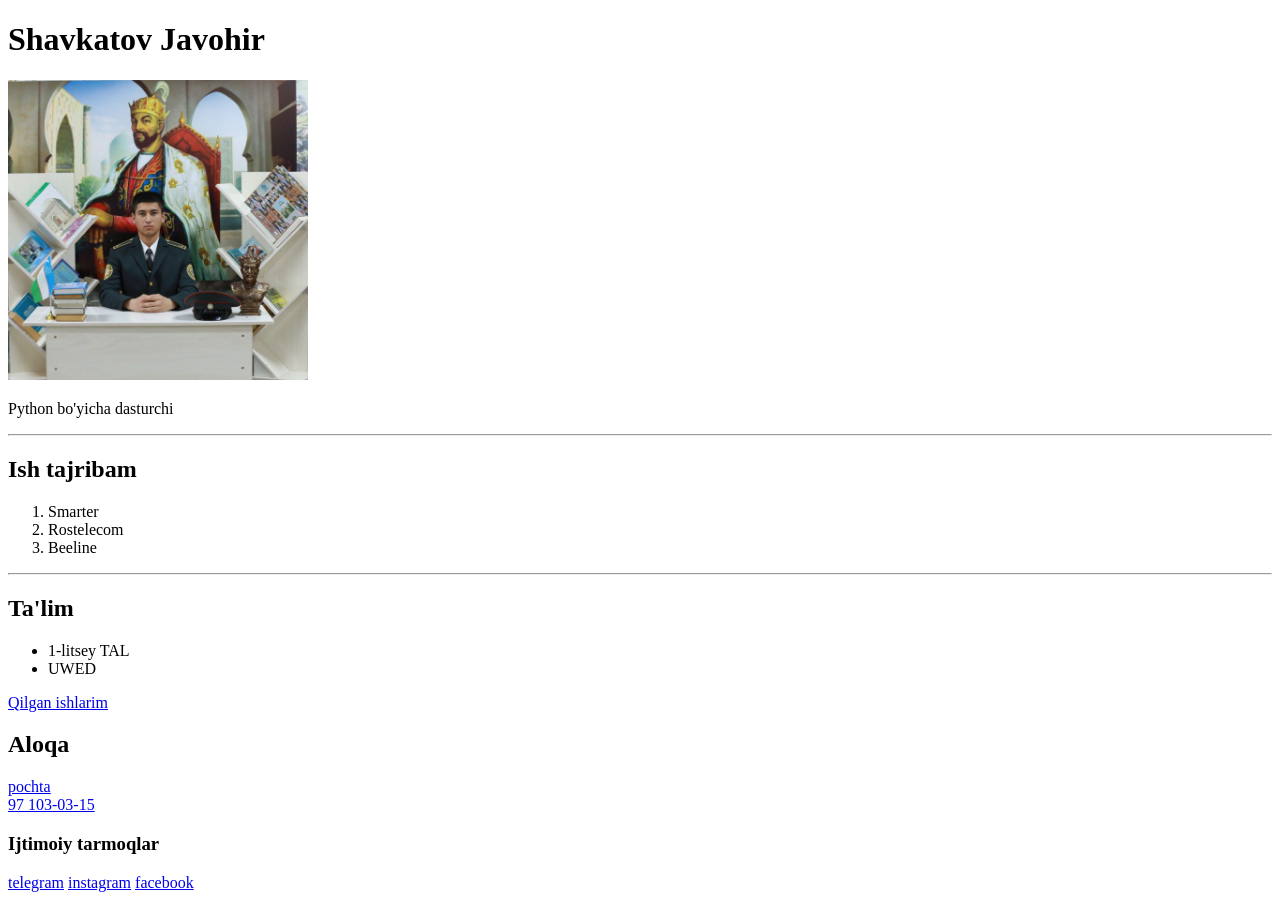
==== index.html @ 6331c59f "init" ====
<!DOCTYPE html>
<html>
<head>
    <meta charset='utf-8'>
    <meta http-equiv='X-UA-Compatible' content='IE=edge'>
    <title>Shavkatov Javohir</title>
    <meta name='viewport' content='width=device-width, initial-scale=1'>
    <link rel='stylesheet' type='text/css' media='screen' href='main.css'>
    <script src='main.js'></script>
</head>
<body>
    <h1>Shavkatov Javohir</h1>
    <img src="images/my_img.jpg" alt="profile photo" width="300">
    <p>Python bo'yicha dasturchi</p>
    <hr>
    <h2>Ish tajribam</h2>
    <ol>
        <li>Smarter</li>
        <li>Rostelecom</li>
        <li>Beeline</li>
    </ol>
    <hr>
    <h2>Ta'lim</h2>
    <ul>
        <li>1-litsey TAL</li>
        <li>UWED</li>
    </ul>
    <a href="ishlarim.htm">Qilgan ishlarim</a>
    <h2>Aloqa</h2>
    <a href="mailto:zshavkatov51@gmail.com">pochta</a>
    <br>
    <a href="tel:+998971030315">97 103-03-15</a>
    <h3>Ijtimoiy tarmoqlar</h3>
    <a href="https://t.me/Diamondman51" target="_blank">telegram</a>
    <a href="grgrd">instagram</a>
    <a href="fa">facebook</a>
</body>
</html>
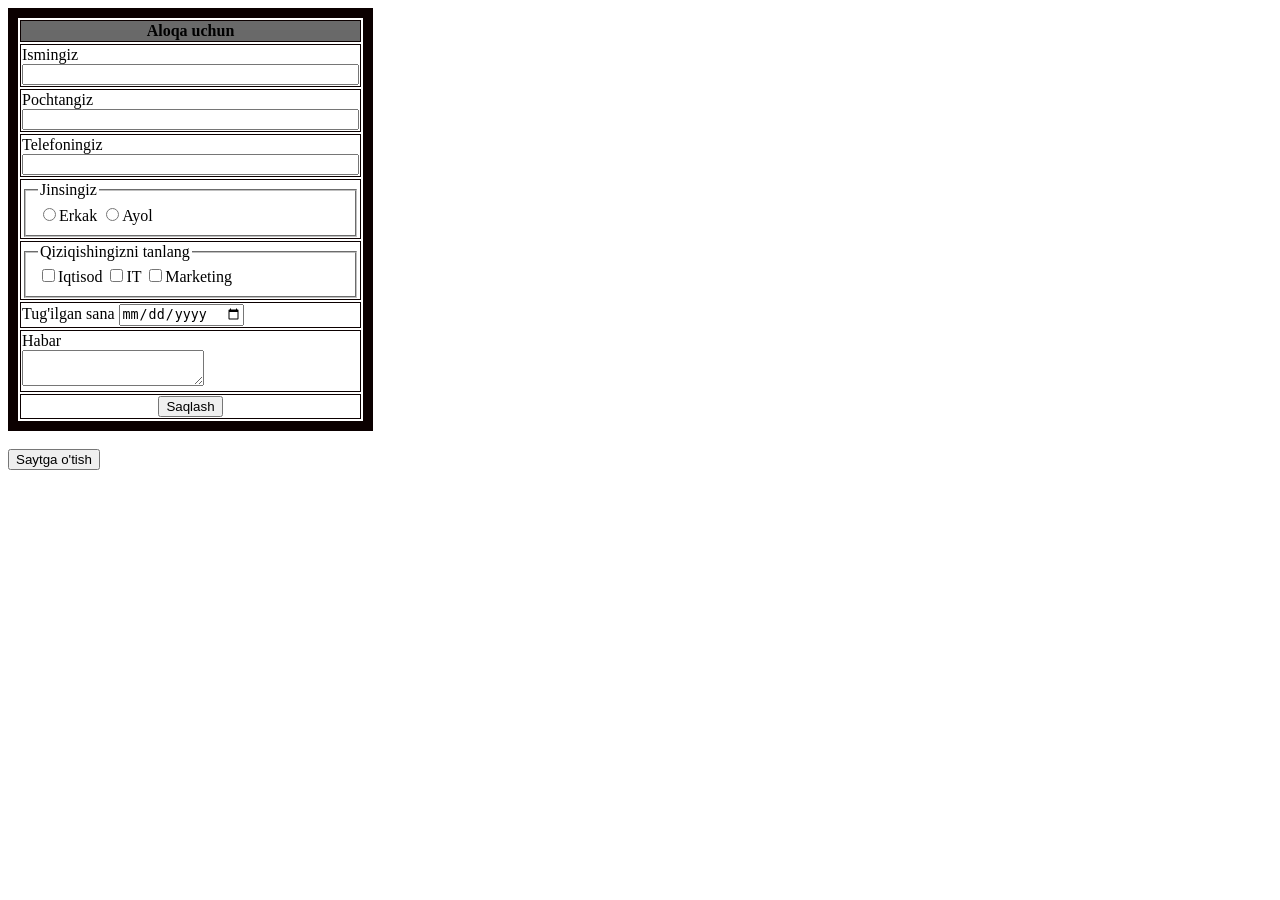
==== commit eccb7094: "img added" ====
--- a/index.html
+++ b/index.html
@@ -3,36 +3,82 @@
 <head>
     <meta charset='utf-8'>
     <meta http-equiv='X-UA-Compatible' content='IE=edge'>
-    <title>Shavkatov Javohir</title>
+    <title>Page Title</title>
     <meta name='viewport' content='width=device-width, initial-scale=1'>
     <link rel='stylesheet' type='text/css' media='screen' href='main.css'>
     <script src='main.js'></script>
 </head>
 <body>
-    <h1>Shavkatov Javohir</h1>
-    <img src="images/my_img.jpg" alt="profile photo" width="300">
-    <p>Python bo'yicha dasturchi</p>
-    <hr>
-    <h2>Ish tajribam</h2>
-    <ol>
-        <li>Smarter</li>
-        <li>Rostelecom</li>
-        <li>Beeline</li>
-    </ol>
-    <hr>
-    <h2>Ta'lim</h2>
-    <ul>
-        <li>1-litsey TAL</li>
-        <li>UWED</li>
-    </ul>
-    <a href="ishlarim.htm">Qilgan ishlarim</a>
-    <h2>Aloqa</h2>
-    <a href="mailto:zshavkatov51@gmail.com">pochta</a>
-    <br>
-    <a href="tel:+998971030315">97 103-03-15</a>
-    <h3>Ijtimoiy tarmoqlar</h3>
-    <a href="https://t.me/Diamondman51" target="_blank">telegram</a>
-    <a href="grgrd">instagram</a>
-    <a href="fa">facebook</a>
+<form>
+    <table border=10px bordercolor=bl>
+        
+        <tr>
+            <th bgcolor="#696969">Aloqa uchun</th>
+        </tr>
+
+        <tr>
+            <td>
+                <label for="I">Ismingiz</label><br>
+                <input type="text" size="40px">
+            </td>
+        </tr>
+
+        <tr>
+            <td>
+                <label for="">Pochtangiz</label><br>
+                <input type="text" size="40px">
+            </td>
+        </tr>
+        
+        <tr>
+            <td>
+                <label for="">Telefoningiz</label><br>
+                <input type="text" size="40px">
+            </td>
+        </tr>
+
+        <tr>
+            <td>
+            <fieldset>
+                <legend>
+                    Jinsingiz
+                </legend>
+                <input type="radio" name="gender">Erkak
+                <input type="radio" name="gender">Ayol
+            </fieldset>
+            </td>
+        </tr>
+
+        <tr>
+            <td>
+                <fieldset>
+                    <legend>Qiziqishingizni tanlang</legend>
+                    <input type="checkbox">Iqtisod
+                    <input type="checkbox">IT
+                    <input type="checkbox">Marketing
+                </fieldset>
+            </td>
+        </tr>
+
+        <tr>
+            <td><label for="">Tug'ilgan sana </label><input type="date"></td>
+        </tr>
+
+        <tr>
+            <td>
+                <label for="">Habar</label><br>
+                <textarea name="" id="" width="50"></textarea>
+            </td>
+        </tr>
+
+        <tr>
+            <th><button type="submit">Saqlash</button></th>
+        </tr>
+    </table><br>
+    <a href="web_page.html" target="_blank">
+        <button type="button">Saytga o'tish</button>
+    </a>
+</form>
+
 </body>
-</html>+</html>
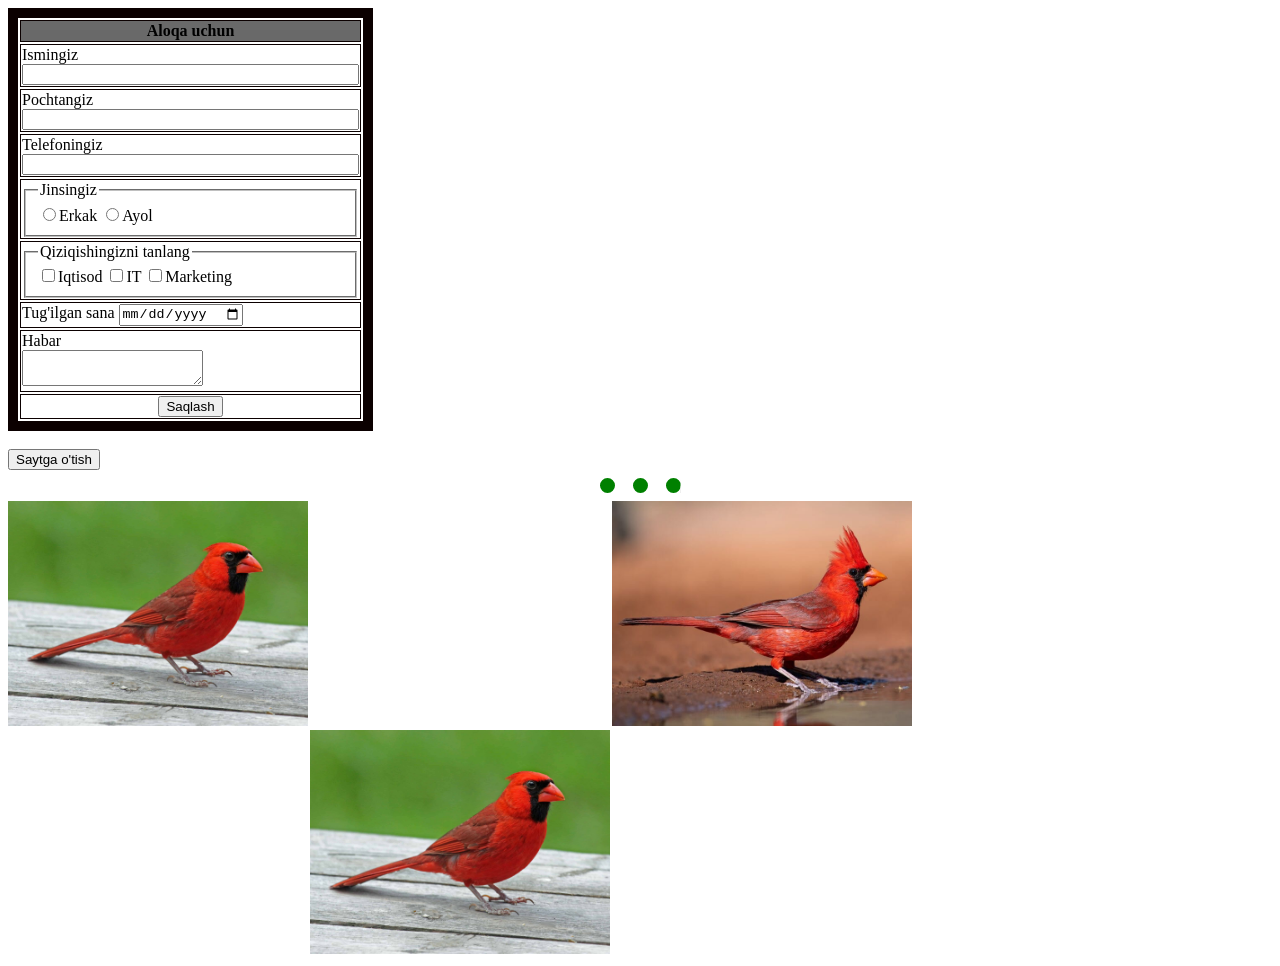
==== commit a8912610: "pictures added, fixed some problems" ====
--- a/index.html
+++ b/index.html
@@ -80,5 +80,12 @@
     </a>
 </form>
 
+<hr>
+
+<img src="red_bird.png" alt="red_bird" width="300">
+<img src="red_bird_2.png" alt="red_bird_2" width="300">
+<br>
+<img class="red_bird" src="red_bird.png" alt="red_bird" width="300">
+
 </body>
 </html>
--- a/main.css
+++ b/main.css
@@ -0,0 +1,23 @@
+hr {
+    border-top: 15px dotted green;
+    /* border-width: 10px; */
+    border-top-width: 15px;
+    width: 80px;
+    border-bottom: none;
+    border-left: none;
+}
+
+img {
+    margin-right: 300px;
+}
+
+.red_bird {
+    margin-left: 302px;
+}
+
+table {
+    align-items: ;
+    align-self: start;
+    align-content: ;
+    align-tracks: ;
+}
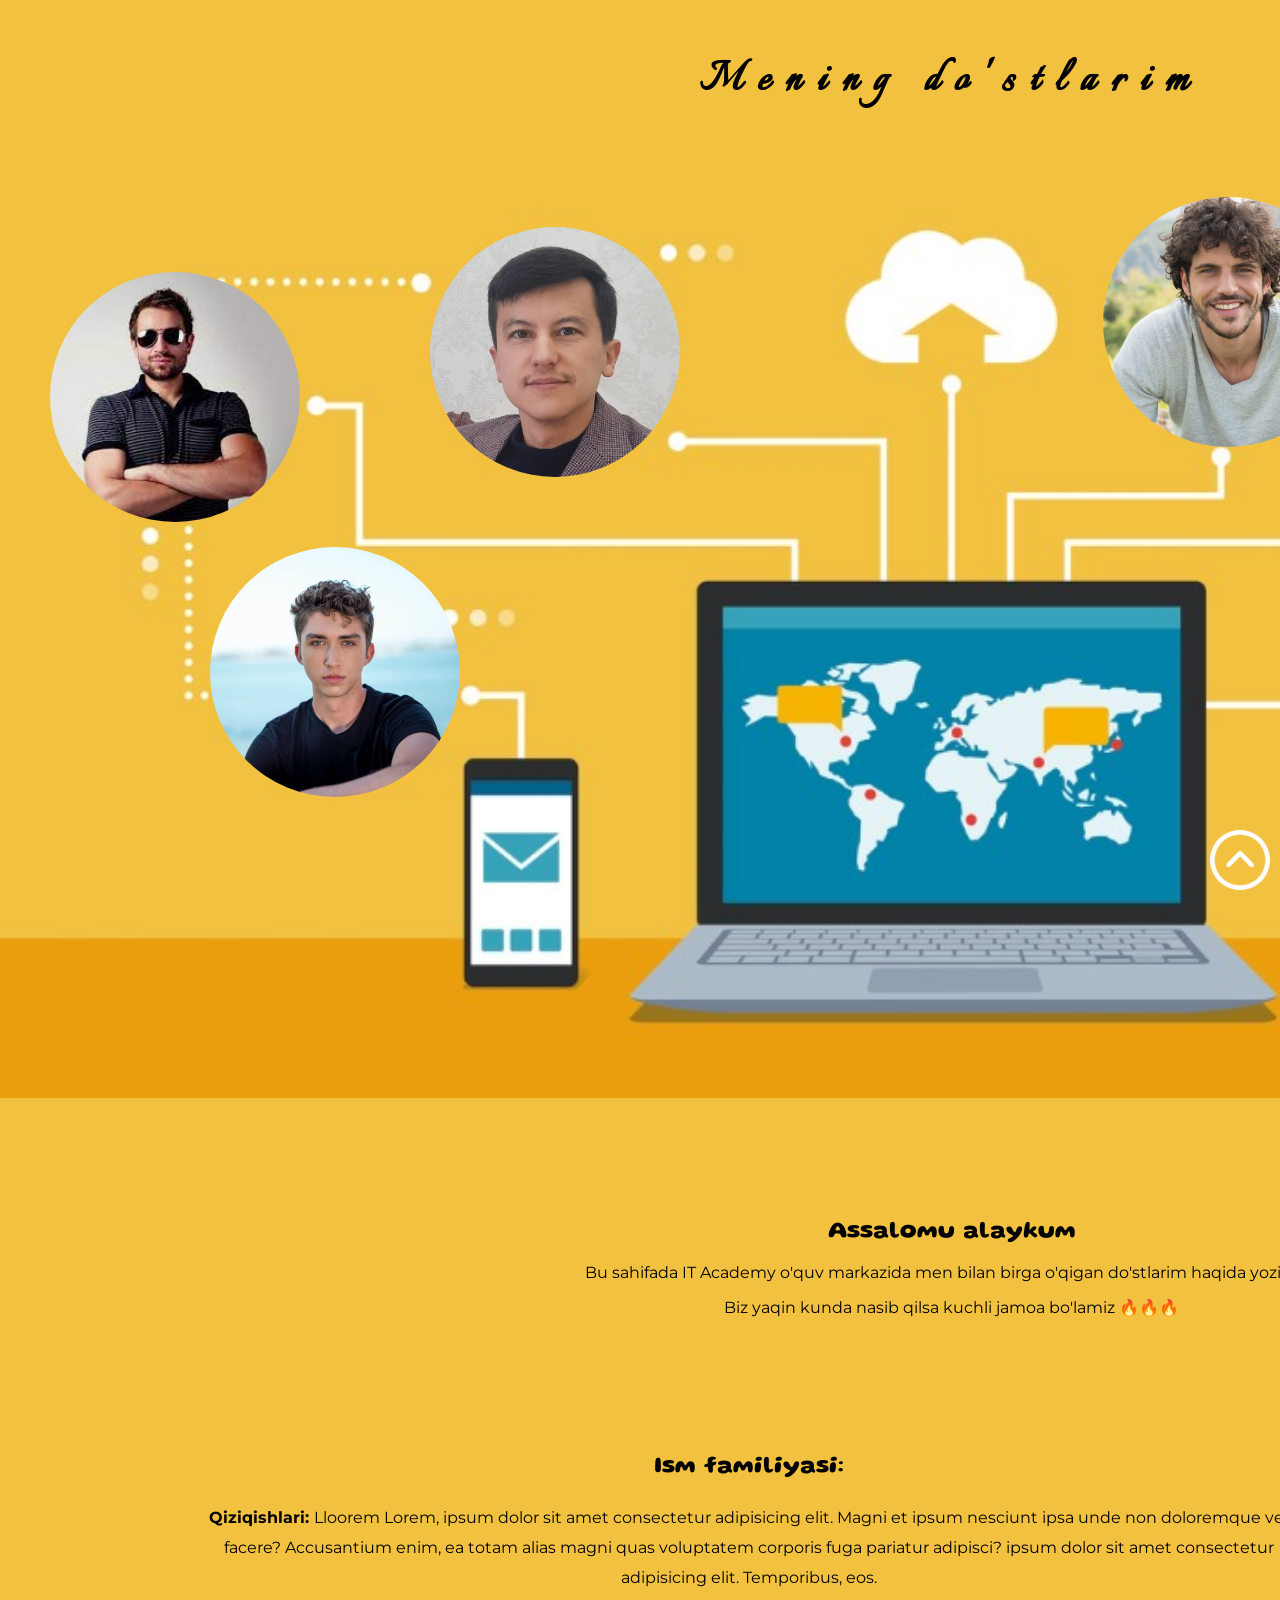
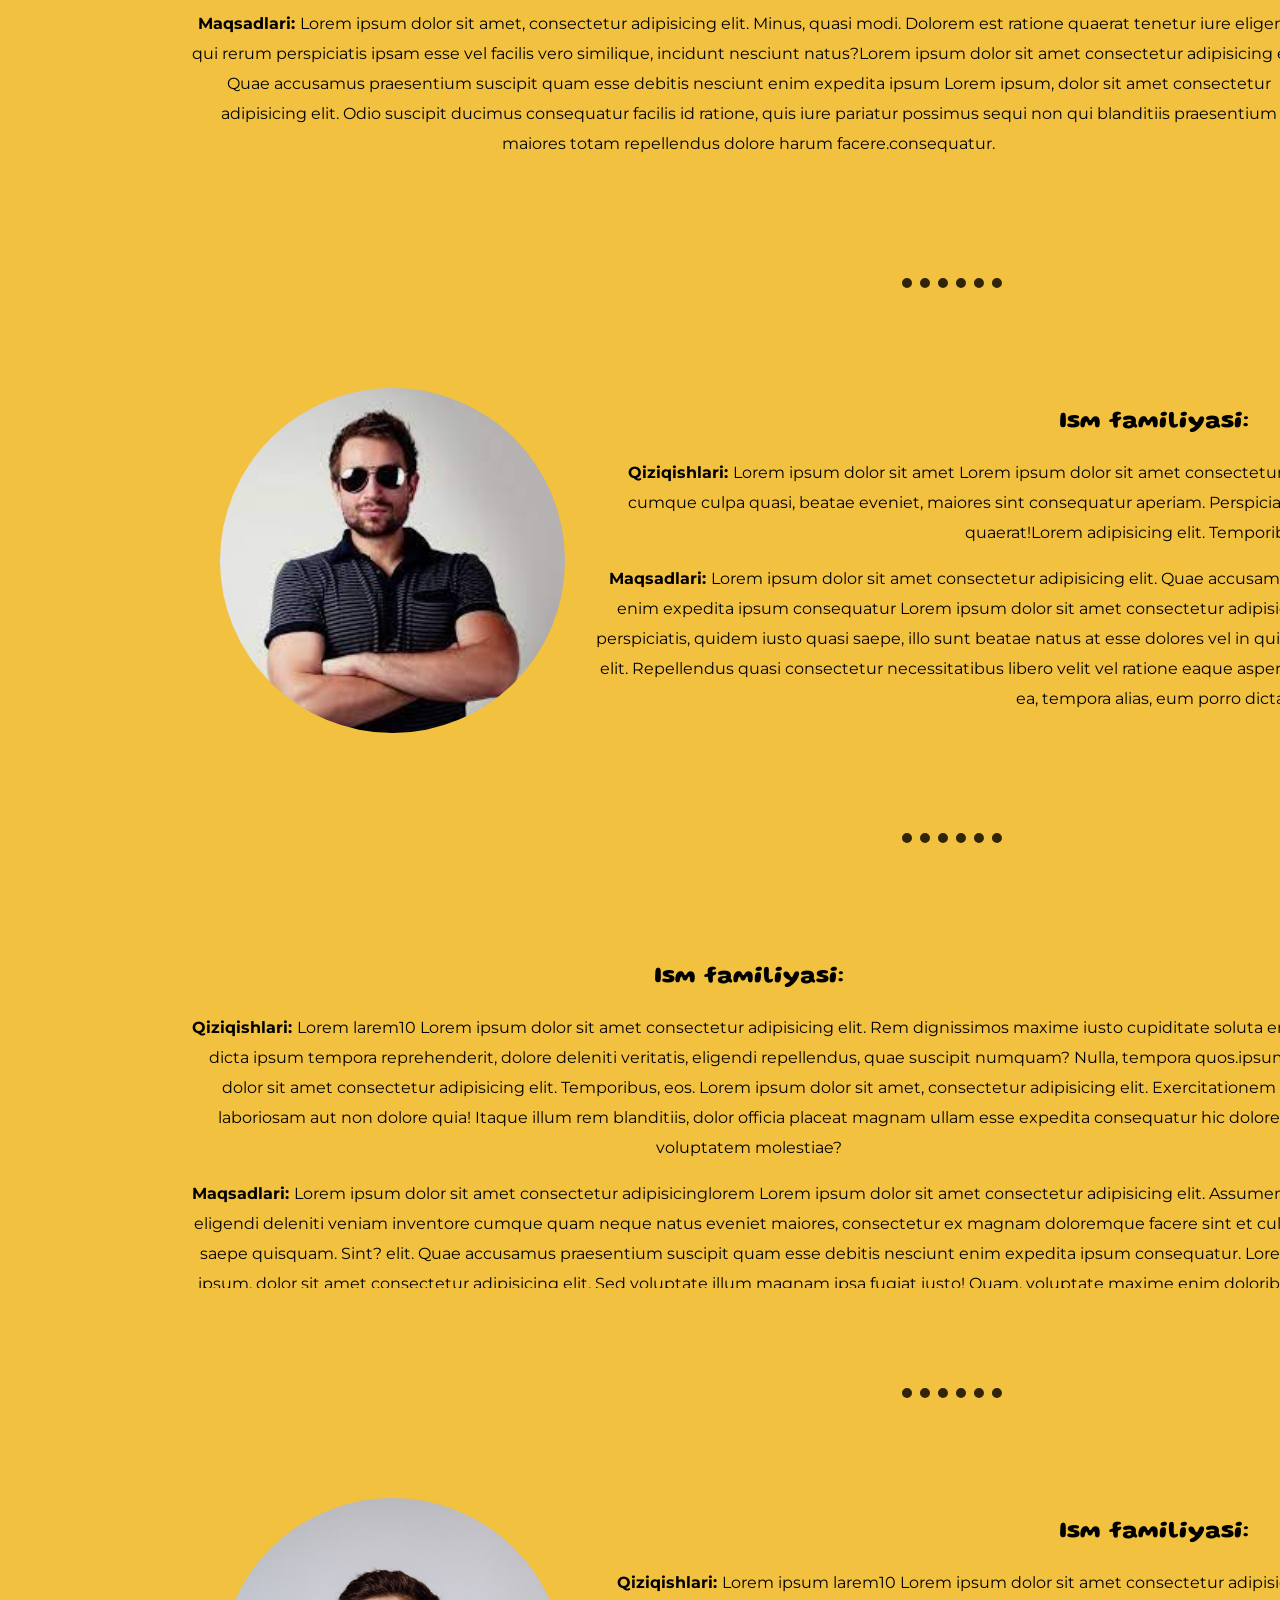
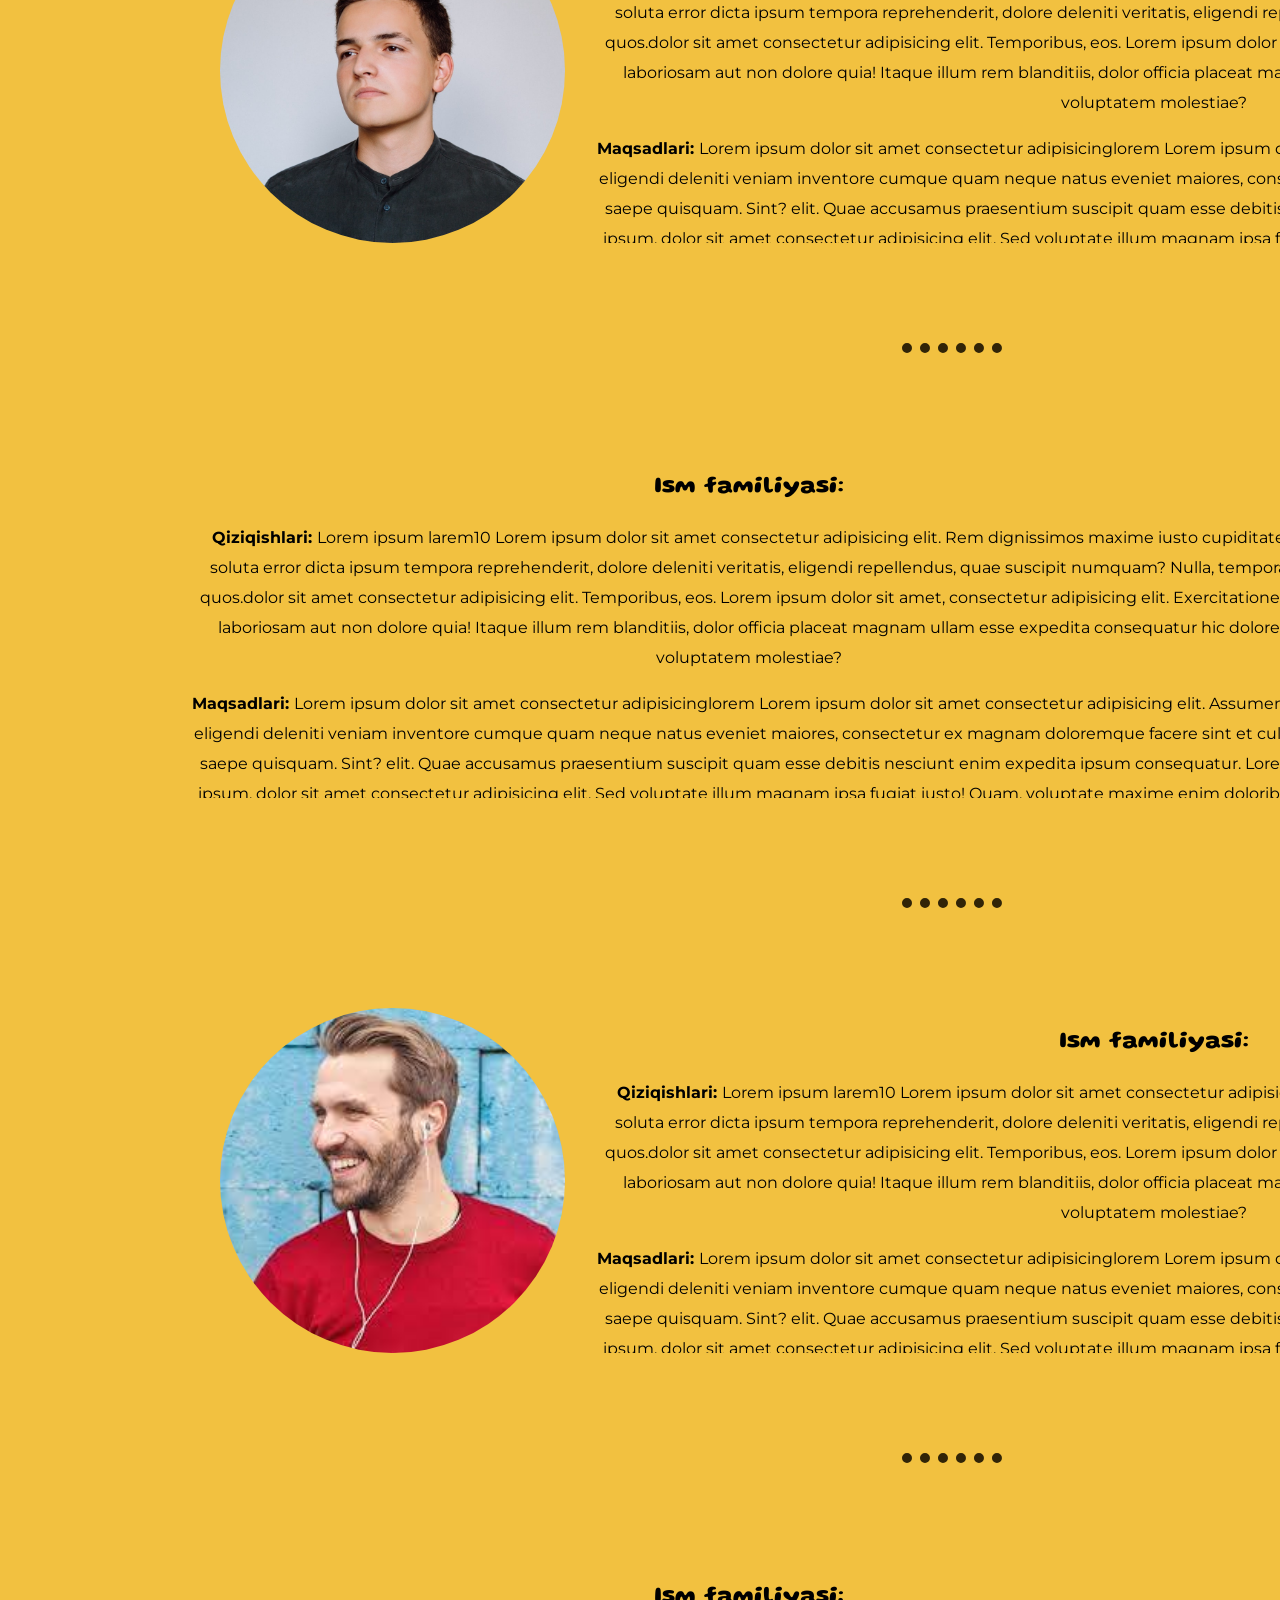
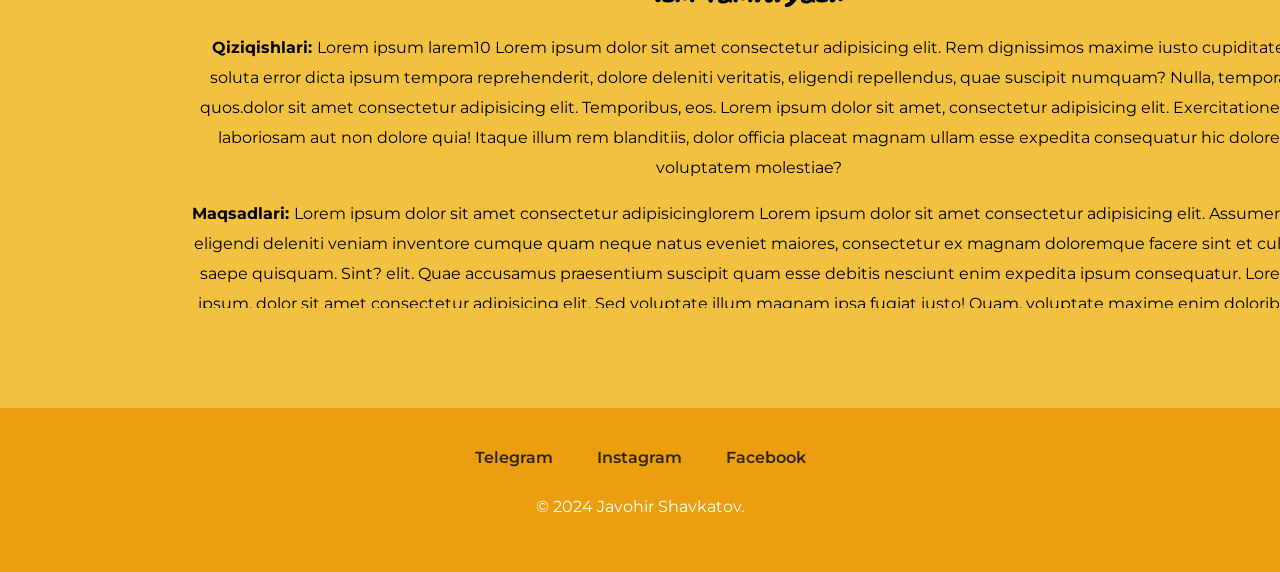
==== commit 6da36b30: "Add files via upload" ====
--- a/index.html
+++ b/index.html
@@ -1,91 +1,424 @@
-<!DOCTYPE html>
-<html>
-<head>
-    <meta charset='utf-8'>
-    <meta http-equiv='X-UA-Compatible' content='IE=edge'>
-    <title>Page Title</title>
-    <meta name='viewport' content='width=device-width, initial-scale=1'>
-    <link rel='stylesheet' type='text/css' media='screen' href='main.css'>
-    <script src='main.js'></script>
-</head>
-<body>
-<form>
-    <table border=10px bordercolor=bl>
-        
-        <tr>
-            <th bgcolor="#696969">Aloqa uchun</th>
-        </tr>
-
-        <tr>
-            <td>
-                <label for="I">Ismingiz</label><br>
-                <input type="text" size="40px">
-            </td>
-        </tr>
-
-        <tr>
-            <td>
-                <label for="">Pochtangiz</label><br>
-                <input type="text" size="40px">
-            </td>
-        </tr>
-        
-        <tr>
-            <td>
-                <label for="">Telefoningiz</label><br>
-                <input type="text" size="40px">
-            </td>
-        </tr>
-
-        <tr>
-            <td>
-            <fieldset>
-                <legend>
-                    Jinsingiz
-                </legend>
-                <input type="radio" name="gender">Erkak
-                <input type="radio" name="gender">Ayol
-            </fieldset>
-            </td>
-        </tr>
-
-        <tr>
-            <td>
-                <fieldset>
-                    <legend>Qiziqishingizni tanlang</legend>
-                    <input type="checkbox">Iqtisod
-                    <input type="checkbox">IT
-                    <input type="checkbox">Marketing
-                </fieldset>
-            </td>
-        </tr>
-
-        <tr>
-            <td><label for="">Tug'ilgan sana </label><input type="date"></td>
-        </tr>
-
-        <tr>
-            <td>
-                <label for="">Habar</label><br>
-                <textarea name="" id="" width="50"></textarea>
-            </td>
-        </tr>
-
-        <tr>
-            <th><button type="submit">Saqlash</button></th>
-        </tr>
-    </table><br>
-    <a href="web_page.html" target="_blank">
-        <button type="button">Saytga o'tish</button>
-    </a>
-</form>
-
-<hr>
-
-<img src="red_bird.png" alt="red_bird" width="300">
-<img src="red_bird_2.png" alt="red_bird_2" width="300">
-<br>
-<img class="red_bird" src="red_bird.png" alt="red_bird" width="300">
-
-</body>
-</html>
+<!DOCTYPE html>
+<html>
+  <head>
+    <meta charset="utf-8" />
+    <meta http-equiv="X-UA-Compatible" content="IE=edge" />
+    <title>Page Title</title>
+    <meta name="viewport" content="width=device-width, initial-scale=1" />
+    <link rel="stylesheet" type="text/css" media="screen" href="css/main.css" />
+    <link rel="shortcut icon" href="favicon.ico" type="image/x-icon" />
+    <link rel="preconnect" href="https://fonts.googleapis.com" />
+    <link rel="preconnect" href="https://fonts.gstatic.com" crossorigin />
+    <link
+      href="https://fonts.googleapis.com/css2?family=Italianno&display=swap"
+      rel="stylesheet"
+    />
+    <link rel="preconnect" href="https://fonts.googleapis.com" />
+    <link rel="preconnect" href="https://fonts.gstatic.com" crossorigin />
+    <link
+      href="https://fonts.googleapis.com/css2?family=Gluten:wght@100..900&family=Montserrat:ital,wght@0,100..900;1,100..900&display=swap"
+      rel="stylesheet"
+    />
+    <script src="main.js"></script>
+  </head>
+  <body>
+    <div class="container">
+      <h1 id="top">Mening do'stlarim</h1>
+      <div class="top">
+        <a href="#man_1"
+          ><img
+            class="man_1 rounded_width_border_position"
+            src="images/man_1.jpg"
+            alt=""
+          />
+        </a>
+        <a href="#man_2"
+          ><img
+            class="man_2 rounded_width_border_position"
+            src="images/man_2.jpeg"
+            alt="man_2"
+          />
+        </a>
+        <a href="#man_3"
+          ><img
+            class="man_3 rounded_width_border_position"
+            src="images/man_3.jpeg"
+            alt="man_3"
+          />
+        </a>
+        <a href="#man_4"
+          ><img
+            class="man_4 rounded_width_border_position"
+            src="images/man_4.jpeg"
+            alt="man_4"
+          />
+        </a>
+        <a href="#man_5"
+          ><img
+            class="man_5 rounded_width_border_position"
+            src="images/man_5.jpeg"
+            alt="man_5"
+          />
+        </a>
+        <a href="#man_6"
+          ><img
+            class="man_6 rounded_width_border_position"
+            src="images/man_6.jpeg"
+            alt="man_6"
+          />
+        </a>
+        <a href="#man_7"
+          ><img
+            class="man_7 rounded_width_border_position"
+            src="images/man_7.jpg"
+            alt="man_7"
+          />
+        </a>
+        <img class="fon" class="fon" src="images/fon.jpg" alt="fon" />
+      </div>
+
+      <div class="middle">
+        <div class="about">
+          <h2>Assalomu alaykum</h2>
+          <p>
+            Bu sahifada IT Academy o'quv markazida men bilan birga o'qigan
+            do'stlarim haqida yozilgan.
+          </p>
+          <p>Biz yaqin kunda nasib qilsa kuchli jamoa bo'lamiz 🔥🔥🔥</p>
+        </div>
+        <div class="member">
+          <img
+            class="big_img top_right"
+            src="images/man_1.jpg"
+            alt="man_1"
+            id="man_1"
+          />
+          <h2>Ism familiyasi:</h2>
+          <p>
+            <b>Qiziqishlari: </b>Lloorem Lorem, ipsum dolor sit amet consectetur
+            adipisicing elit. Magni et ipsum nesciunt ipsa unde non doloremque
+            vel facere? Accusantium enim, ea totam alias magni quas voluptatem
+            corporis fuga pariatur adipisci? ipsum dolor sit amet consectetur
+            adipisicing elit. Temporibus, eos.
+          </p>
+          <p>
+            <b>Maqsadlari: </b>Lorem ipsum dolor sit amet, consectetur
+            adipisicing elit. Minus, quasi modi. Dolorem est ratione quaerat
+            tenetur iure eligendi qui rerum perspiciatis ipsam esse vel facilis
+            vero similique, incidunt nesciunt natus?Lorem ipsum dolor sit amet
+            consectetur adipisicing elit. Quae accusamus praesentium suscipit
+            quam esse debitis nesciunt enim expedita ipsum Lorem ipsum, dolor
+            sit amet consectetur adipisicing elit. Odio suscipit ducimus
+            consequatur facilis id ratione, quis iure pariatur possimus sequi
+            non qui blanditiis praesentium maiores totam repellendus dolore
+            harum facere.consequatur.
+          </p>
+          <p>
+            <b>Rejalari: </b>Lorem ipsum dolor sit amet consectetur Lorem ipsum
+            dolor sit amet consectetur adipisicing elit. Adipisci quas nemo
+            officia odit, eum nisi quis molestias reiciendis minima voluptatibus
+            nam voluptates consequuntur rerum repellat ex, deserunt sint ipsa
+            voluptate! Lorem ipsum dolor, sit amet consectetur adipisicing elit.
+            Sequi consequatur architecto exercitationem laudantium, at eum dolor
+            consectetur amet animi voluptatum. Temporibus, dolorem laudantium
+            culpa nemo debitis optio vitae aperiam ab!, adipisicing elit. Hic
+            facere id excepturi! Quibusdam cum ducimus consectetur. Quibusdam
+            inventore ipsum quilo Lorem ipsum, dolor sit amet consectetur
+            adipisicing elit. Odio, consectetur vitae ratione iste eveniet
+            debitis laborum, quasi nemo a similique deserunt molestiae incidunt.
+            Odit eveniet sed illo repudiandae minus aliquid!?
+          </p>
+        </div>
+        <hr />
+        <div class="member">
+          <img
+            class="big_img top_left"
+            src="images/man_2.jpeg"
+            alt="man_2"
+            id="man_2"
+          />
+          <h2>Ism familiyasi:</h2>
+          <p>
+            <b>Qiziqishlari: </b>Lorem ipsum dolor sit amet Lorem ipsum dolor
+            sit amet consectetur adipisicing elit. Fugit dolorum excepturi
+            voluptas cumque culpa quasi, beatae eveniet, maiores sint
+            consequatur aperiam. Perspiciatis nesciunt atque harum ab,
+            repellendus illo fugit quaerat!Lorem adipisicing elit. Temporibus,
+            eos.
+          </p>
+          <p>
+            <b>Maqsadlari: </b>Lorem ipsum dolor sit amet consectetur
+            adipisicing elit. Quae accusamus praesentium suscipit quam esse
+            debitis nesciunt enim expedita ipsum consequatur Lorem ipsum dolor
+            sit amet consectetur adipisicing elit. Magnam rem nisi ipsa! Vitae a
+            consectetur perspiciatis, quidem iusto quasi saepe, illo sunt beatae
+            natus at esse dolores vel in quia! Lorem ipsum dolor sit amet
+            consectetur adipisicing elit. Repellendus quasi consectetur
+            necessitatibus libero velit vel ratione eaque asperiores dolorem
+            nihil repudiandae accusamus rem vero ea, tempora alias, eum porro
+            dicta!.
+          </p>
+          <p>
+            <b>Rejalari: </b>Lorem ipsum dolor sit amet consectetur, adipisicing
+            elit. Hic facere id excepturi! Quibusdam cum ducimus consectetur.
+            Quibusdam inventore ipsum qui Lorem ipsum dolor, sit amet
+            consectetur adipisicing elit. Nisi, nam voluptates? Reprehenderit
+            aperiam atque suscipit at debitis, sed sequi dolor modi rerum esse
+            voluptate nisi maxime asperiores aliquam excepturi obcaecati. Lorem
+            ipsum dolor sit, amet consectetur adipisicing elit. Quis fugit
+            doloribus asperiores sunt dolores, iusto tenetur veniam beatae
+            inventore? Impedit accusamus voluptates facere ipsum ratione quod
+            doloribus veniam dolorem nisi.?
+          </p>
+        </div>
+        <hr />
+        <div class="member">
+          <img
+            class="big_img top_right"
+            src="images/man_3.jpeg"
+            alt="man_3"
+            id="man_3"
+          />
+          <h2>Ism familiyasi:</h2>
+          <p>
+            <b>Qiziqishlari: </b>Lorem larem10 Lorem ipsum dolor sit amet
+            consectetur adipisicing elit. Rem dignissimos maxime iusto
+            cupiditate soluta error dicta ipsum tempora reprehenderit, dolore
+            deleniti veritatis, eligendi repellendus, quae suscipit numquam?
+            Nulla, tempora quos.ipsum dolor sit amet consectetur adipisicing
+            elit. Temporibus, eos. Lorem ipsum dolor sit amet, consectetur
+            adipisicing elit. Exercitationem laboriosam aut non dolore quia!
+            Itaque illum rem blanditiis, dolor officia placeat magnam ullam esse
+            expedita consequatur hic dolore voluptatem molestiae?
+          </p>
+          <p>
+            <b>Maqsadlari: </b>Lorem ipsum dolor sit amet consectetur
+            adipisicinglorem Lorem ipsum dolor sit amet consectetur adipisicing
+            elit. Assumenda eligendi deleniti veniam inventore cumque quam neque
+            natus eveniet maiores, consectetur ex magnam doloremque facere sint
+            et culpa, saepe quisquam. Sint? elit. Quae accusamus praesentium
+            suscipit quam esse debitis nesciunt enim expedita ipsum consequatur.
+            Lorem ipsum, dolor sit amet consectetur adipisicing elit. Sed
+            voluptate illum magnam ipsa fugiat iusto! Quam, voluptate maxime
+            enim doloribus atque perspiciatis dolor similique saepe consequuntur
+            eum, possimus quaerat aliquam!
+          </p>
+          <p>
+            <b>Rejalari: </b>Lorem ipsum dolor sit amet consectetur, adipisicing
+            elit. Hic facere id excepturi! Quibusdam cum ducimus consectetur.
+            Lorem ipsum dolor sit amet consectetur adipisicing elit. Nisi
+            consequatur amet eos laudantium, hic labore! Nostrum esse
+            repellendus, doloremque, quisquam dignissimos distinctio velit
+            officia atque reiciendis, voluptatum quos impedit incidunt.lorem
+            Quibusdam inventore ipsum qui? Lorem ipsum dolor sit amet
+            consectetur adipisicing elit. Ut nihil, autem quo modi quos alias
+            debitis, quidem consectetur voluptatem quisquam possimus atque
+            exercitationem beatae repellendus, praesentium molestiae deleniti
+            esse inventore?
+          </p>
+        </div>
+        <hr />
+        <div class="member">
+          <img
+            class="big_img top_left"
+            src="images/man_4.jpeg"
+            alt="man_4"
+            id="man_4"
+          />
+          <h2>Ism familiyasi:</h2>
+          <p>
+            <b>Qiziqishlari: </b>Lorem ipsum larem10 Lorem ipsum dolor sit amet
+            consectetur adipisicing elit. Rem dignissimos maxime iusto
+            cupiditate soluta error dicta ipsum tempora reprehenderit, dolore
+            deleniti veritatis, eligendi repellendus, quae suscipit numquam?
+            Nulla, tempora quos.dolor sit amet consectetur adipisicing elit.
+            Temporibus, eos. Lorem ipsum dolor sit amet, consectetur adipisicing
+            elit. Exercitationem laboriosam aut non dolore quia! Itaque illum
+            rem blanditiis, dolor officia placeat magnam ullam esse expedita
+            consequatur hic dolore voluptatem molestiae?
+          </p>
+          <p>
+            <b>Maqsadlari: </b>Lorem ipsum dolor sit amet consectetur
+            adipisicinglorem Lorem ipsum dolor sit amet consectetur adipisicing
+            elit. Assumenda eligendi deleniti veniam inventore cumque quam neque
+            natus eveniet maiores, consectetur ex magnam doloremque facere sint
+            et culpa, saepe quisquam. Sint? elit. Quae accusamus praesentium
+            suscipit quam esse debitis nesciunt enim expedita ipsum consequatur.
+            Lorem ipsum, dolor sit amet consectetur adipisicing elit. Sed
+            voluptate illum magnam ipsa fugiat iusto! Quam, voluptate maxime
+            enim doloribus atque perspiciatis dolor similique saepe consequuntur
+            eum, possimus quaerat aliquam!
+          </p>
+          <p>
+            <b>Rejalari: </b>Lorem ipsum dolor sit amet consectetur, adipisicing
+            elit. Hic facere id excepturi! Quibusdam cum ducimus consectetur.
+            Lorem ipsum dolor sit amet consectetur adipisicing elit. Nisi
+            consequatur amet eos laudantium, hic labore! Nostrum esse
+            repellendus, doloremque, quisquam dignissimos distinctio velit
+            officia atque reiciendis, voluptatum quos impedit incidunt.lorem
+            Quibusdam inventore ipsum qui? Lorem ipsum dolor sit amet
+            consectetur adipisicing elit. Ut nihil, autem quo modi quos alias
+            debitis, quidem consectetur voluptatem quisquam possimus atque
+            exercitationem beatae repellendus, praesentium molestiae deleniti
+            esse inventore?
+          </p>
+        </div>
+        <hr />
+        <div class="member">
+          <img
+            class="big_img top_right"
+            src="images/man_5.jpeg"
+            alt="man_5"
+            id="man_5"
+          />
+          <h2>Ism familiyasi:</h2>
+          <p>
+            <b>Qiziqishlari: </b>Lorem ipsum larem10 Lorem ipsum dolor sit amet
+            consectetur adipisicing elit. Rem dignissimos maxime iusto
+            cupiditate soluta error dicta ipsum tempora reprehenderit, dolore
+            deleniti veritatis, eligendi repellendus, quae suscipit numquam?
+            Nulla, tempora quos.dolor sit amet consectetur adipisicing elit.
+            Temporibus, eos. Lorem ipsum dolor sit amet, consectetur adipisicing
+            elit. Exercitationem laboriosam aut non dolore quia! Itaque illum
+            rem blanditiis, dolor officia placeat magnam ullam esse expedita
+            consequatur hic dolore voluptatem molestiae?
+          </p>
+          <p>
+            <b>Maqsadlari: </b>Lorem ipsum dolor sit amet consectetur
+            adipisicinglorem Lorem ipsum dolor sit amet consectetur adipisicing
+            elit. Assumenda eligendi deleniti veniam inventore cumque quam neque
+            natus eveniet maiores, consectetur ex magnam doloremque facere sint
+            et culpa, saepe quisquam. Sint? elit. Quae accusamus praesentium
+            suscipit quam esse debitis nesciunt enim expedita ipsum consequatur.
+            Lorem ipsum, dolor sit amet consectetur adipisicing elit. Sed
+            voluptate illum magnam ipsa fugiat iusto! Quam, voluptate maxime
+            enim doloribus atque perspiciatis dolor similique saepe consequuntur
+            eum, possimus quaerat aliquam!
+          </p>
+          <p>
+            <b>Rejalari: </b>Lorem ipsum dolor sit amet consectetur, adipisicing
+            elit. Hic facere id excepturi! Quibusdam cum ducimus consectetur.
+            Lorem ipsum dolor sit amet consectetur adipisicing elit. Nisi
+            consequatur amet eos laudantium, hic labore! Nostrum esse
+            repellendus, doloremque, quisquam dignissimos distinctio velit
+            officia atque reiciendis, voluptatum quos impedit incidunt.lorem
+            Quibusdam inventore ipsum qui? Lorem ipsum dolor sit amet
+            consectetur adipisicing elit. Ut nihil, autem quo modi quos alias
+            debitis, quidem consectetur voluptatem quisquam possimus atque
+            exercitationem beatae repellendus, praesentium molestiae deleniti
+            esse inventore?
+          </p>
+        </div>
+        <hr />
+        <div class="member">
+          <img
+            class="big_img top_left"
+            src="images/man_6.jpeg"
+            alt="man_6"
+            id="man_6"
+          />
+          <h2>Ism familiyasi:</h2>
+          <p>
+            <b>Qiziqishlari: </b>Lorem ipsum larem10 Lorem ipsum dolor sit amet
+            consectetur adipisicing elit. Rem dignissimos maxime iusto
+            cupiditate soluta error dicta ipsum tempora reprehenderit, dolore
+            deleniti veritatis, eligendi repellendus, quae suscipit numquam?
+            Nulla, tempora quos.dolor sit amet consectetur adipisicing elit.
+            Temporibus, eos. Lorem ipsum dolor sit amet, consectetur adipisicing
+            elit. Exercitationem laboriosam aut non dolore quia! Itaque illum
+            rem blanditiis, dolor officia placeat magnam ullam esse expedita
+            consequatur hic dolore voluptatem molestiae?
+          </p>
+          <p>
+            <b>Maqsadlari: </b>Lorem ipsum dolor sit amet consectetur
+            adipisicinglorem Lorem ipsum dolor sit amet consectetur adipisicing
+            elit. Assumenda eligendi deleniti veniam inventore cumque quam neque
+            natus eveniet maiores, consectetur ex magnam doloremque facere sint
+            et culpa, saepe quisquam. Sint? elit. Quae accusamus praesentium
+            suscipit quam esse debitis nesciunt enim expedita ipsum consequatur.
+            Lorem ipsum, dolor sit amet consectetur adipisicing elit. Sed
+            voluptate illum magnam ipsa fugiat iusto! Quam, voluptate maxime
+            enim doloribus atque perspiciatis dolor similique saepe consequuntur
+            eum, possimus quaerat aliquam!
+          </p>
+          <p>
+            <b>Rejalari: </b>Lorem ipsum dolor sit amet consectetur, adipisicing
+            elit. Hic facere id excepturi! Quibusdam cum ducimus consectetur.
+            Lorem ipsum dolor sit amet consectetur adipisicing elit. Nisi
+            consequatur amet eos laudantium, hic labore! Nostrum esse
+            repellendus, doloremque, quisquam dignissimos distinctio velit
+            officia atque reiciendis, voluptatum quos impedit incidunt.lorem
+            Quibusdam inventore ipsum qui? Lorem ipsum dolor sit amet
+            consectetur adipisicing elit. Ut nihil, autem quo modi quos alias
+            debitis, quidem consectetur voluptatem quisquam possimus atque
+            exercitationem beatae repellendus, praesentium molestiae deleniti
+            esse inventore?
+          </p>
+        </div>
+        <hr />
+        <div class="member">
+          <img
+            class="big_img top_right"
+            src="images/man_7.jpg"
+            alt="man_7"
+            id="man_7"
+          />
+          <h2>Ism familiyasi:</h2>
+          <p>
+            <b>Qiziqishlari: </b>Lorem ipsum larem10 Lorem ipsum dolor sit amet
+            consectetur adipisicing elit. Rem dignissimos maxime iusto
+            cupiditate soluta error dicta ipsum tempora reprehenderit, dolore
+            deleniti veritatis, eligendi repellendus, quae suscipit numquam?
+            Nulla, tempora quos.dolor sit amet consectetur adipisicing elit.
+            Temporibus, eos. Lorem ipsum dolor sit amet, consectetur adipisicing
+            elit. Exercitationem laboriosam aut non dolore quia! Itaque illum
+            rem blanditiis, dolor officia placeat magnam ullam esse expedita
+            consequatur hic dolore voluptatem molestiae?
+          </p>
+          <p>
+            <b>Maqsadlari: </b>Lorem ipsum dolor sit amet consectetur
+            adipisicinglorem Lorem ipsum dolor sit amet consectetur adipisicing
+            elit. Assumenda eligendi deleniti veniam inventore cumque quam neque
+            natus eveniet maiores, consectetur ex magnam doloremque facere sint
+            et culpa, saepe quisquam. Sint? elit. Quae accusamus praesentium
+            suscipit quam esse debitis nesciunt enim expedita ipsum consequatur.
+            Lorem ipsum, dolor sit amet consectetur adipisicing elit. Sed
+            voluptate illum magnam ipsa fugiat iusto! Quam, voluptate maxime
+            enim doloribus atque perspiciatis dolor similique saepe consequuntur
+            eum, possimus quaerat aliquam!
+          </p>
+          <p>
+            <b>Rejalari: </b>Lorem ipsum dolor sit amet consectetur, adipisicing
+            elit. Hic facere id excepturi! Quibusdam cum ducimus consectetur.
+            Lorem ipsum dolor sit amet consectetur adipisicing elit. Nisi
+            consequatur amet eos laudantium, hic labore! Nostrum esse
+            repellendus, doloremque, quisquam dignissimos distinctio velit
+            officia atque reiciendis, voluptatum quos impedit incidunt.lorem
+            Quibusdam inventore ipsum qui? Lorem ipsum dolor sit amet
+            consectetur adipisicing elit. Ut nihil, autem quo modi quos alias
+            debitis, quidem consectetur voluptatem quisquam possimus atque
+            exercitationem beatae repellendus, praesentium molestiae deleniti
+            esse inventore?
+          </p>
+        </div>
+      </div>
+    </div>
+
+    <div class="bottom">
+      <a href="https://t.me/Diamondman51" target="_blank">Telegram</a>
+      <a href="https://www.instagram.com/diamondman001/" target="_blank"
+        >Instagram</a
+      >
+      <a
+        href="https://www.facebook.com/profile.php?id=100088040761972"
+        target="_blank"
+        >Facebook</a
+      >
+      <p>© 2024 Javohir Shavkatov.</p>
+    </div>
+
+    <a href="#top"
+      ><img class="up_arrow" src="images/up-arrow.png" alt="arrow"
+    /></a>
+  </body>
+</html>
--- a/css/main.css
+++ b/css/main.css
@@ -0,0 +1,151 @@
+body {
+  margin: auto;
+  font-family: "Montserrat", sans-serif;
+  background-color: #f2c140;
+  text-align: justify;
+  display: block;
+}
+
+.container {
+  min-width: 1903px;
+  max-width: 1903px;
+  margin: 50px auto;
+  text-align: center;
+}
+
+h1 {
+  font-family: "Italianno", cursive;
+  text-align: center;
+  font-size: 50px;
+  letter-spacing: 15px;
+}
+
+h2,
+h3 {
+  font-family: "Gluten", cursive;
+  /* clear: left; */
+}
+
+.fon {
+  width: 100%;
+}
+
+.rounded_width_border_position {
+  width: 250px;
+  border-radius: 50%;
+  position: absolute;
+  z-index: 1;
+  transition: 1s;
+  /* transform: transform; */
+}
+
+.rounded_width_border_position:hover {
+  width: 400px;
+  z-index: 2;
+}
+
+.man_1 {
+  left: 430px;
+  top: 80px;
+}
+
+.man_2 {
+  top: 125px;
+  left: 50px;
+}
+
+.man_3 {
+  left: 210px;
+  top: 400px;
+}
+
+.man_4 {
+  top: 460px;
+  right: 75px;
+}
+
+.man_5 {
+  right: 300px;
+  top: 190px;
+}
+
+.man_6 {
+  right: 35px;
+  top: 0;
+}
+
+.man_7 {
+  right: 550px;
+  top: 50px;
+}
+
+.top {
+  position: relative;
+}
+
+.big_img {
+  height: 100%;
+  border-radius: 50%;
+  margin: 0 30px 0 30px;
+}
+
+.top_left {
+  float: left;
+}
+
+.top_right {
+  float: right;
+}
+
+.member {
+  height: 345px;
+  width: 80%;
+  margin: auto;
+  line-height: 30px;
+  overflow: hidden;
+}
+
+.up_arrow {
+  position: fixed;
+  bottom: 0;
+  right: 0;
+  margin-bottom: 10px;
+  margin-right: 10px;
+  width: 60px;
+}
+
+* {
+  scroll-behavior: smooth;
+}
+
+.bottom {
+  display: block;
+  background-color: #eb9f0e;
+  text-align: center;
+  padding: 40px 0;
+  margin-top: 100px;
+}
+
+.bottom p {
+  margin-top: 30px;
+  color: white;
+}
+
+.bottom a {
+  margin: auto 20px;
+  text-decoration: none;
+  color: rgb(49, 36, 7);
+  font-weight: 600;
+}
+
+.about {
+  text-align: center;
+  padding: 100px;
+}
+
+hr {
+  border: none;
+  border-top: dotted 10px rgb(49, 36, 7);
+  width: 100px;
+  margin: 100px auto;
+}
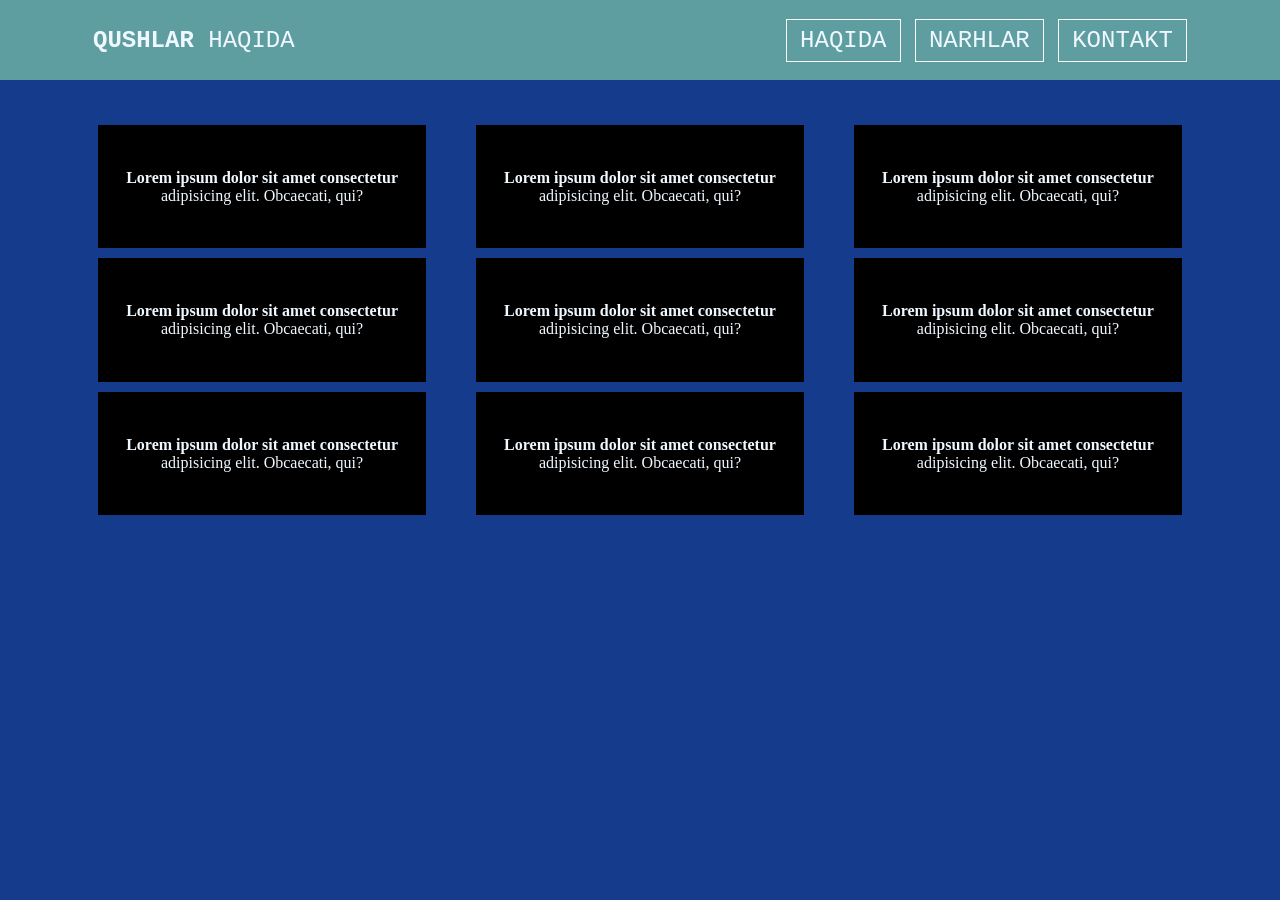
==== commit d4d07ec6: "html&css finished" ====
--- a/index.html
+++ b/index.html
@@ -1,424 +1,49 @@
-<!DOCTYPE html>
-<html>
-  <head>
-    <meta charset="utf-8" />
-    <meta http-equiv="X-UA-Compatible" content="IE=edge" />
-    <title>Page Title</title>
-    <meta name="viewport" content="width=device-width, initial-scale=1" />
-    <link rel="stylesheet" type="text/css" media="screen" href="css/main.css" />
-    <link rel="shortcut icon" href="favicon.ico" type="image/x-icon" />
-    <link rel="preconnect" href="https://fonts.googleapis.com" />
-    <link rel="preconnect" href="https://fonts.gstatic.com" crossorigin />
-    <link
-      href="https://fonts.googleapis.com/css2?family=Italianno&display=swap"
-      rel="stylesheet"
-    />
-    <link rel="preconnect" href="https://fonts.googleapis.com" />
-    <link rel="preconnect" href="https://fonts.gstatic.com" crossorigin />
-    <link
-      href="https://fonts.googleapis.com/css2?family=Gluten:wght@100..900&family=Montserrat:ital,wght@0,100..900;1,100..900&display=swap"
-      rel="stylesheet"
-    />
-    <script src="main.js"></script>
-  </head>
-  <body>
-    <div class="container">
-      <h1 id="top">Mening do'stlarim</h1>
-      <div class="top">
-        <a href="#man_1"
-          ><img
-            class="man_1 rounded_width_border_position"
-            src="images/man_1.jpg"
-            alt=""
-          />
-        </a>
-        <a href="#man_2"
-          ><img
-            class="man_2 rounded_width_border_position"
-            src="images/man_2.jpeg"
-            alt="man_2"
-          />
-        </a>
-        <a href="#man_3"
-          ><img
-            class="man_3 rounded_width_border_position"
-            src="images/man_3.jpeg"
-            alt="man_3"
-          />
-        </a>
-        <a href="#man_4"
-          ><img
-            class="man_4 rounded_width_border_position"
-            src="images/man_4.jpeg"
-            alt="man_4"
-          />
-        </a>
-        <a href="#man_5"
-          ><img
-            class="man_5 rounded_width_border_position"
-            src="images/man_5.jpeg"
-            alt="man_5"
-          />
-        </a>
-        <a href="#man_6"
-          ><img
-            class="man_6 rounded_width_border_position"
-            src="images/man_6.jpeg"
-            alt="man_6"
-          />
-        </a>
-        <a href="#man_7"
-          ><img
-            class="man_7 rounded_width_border_position"
-            src="images/man_7.jpg"
-            alt="man_7"
-          />
-        </a>
-        <img class="fon" class="fon" src="images/fon.jpg" alt="fon" />
-      </div>
-
-      <div class="middle">
-        <div class="about">
-          <h2>Assalomu alaykum</h2>
-          <p>
-            Bu sahifada IT Academy o'quv markazida men bilan birga o'qigan
-            do'stlarim haqida yozilgan.
-          </p>
-          <p>Biz yaqin kunda nasib qilsa kuchli jamoa bo'lamiz 🔥🔥🔥</p>
-        </div>
-        <div class="member">
-          <img
-            class="big_img top_right"
-            src="images/man_1.jpg"
-            alt="man_1"
-            id="man_1"
-          />
-          <h2>Ism familiyasi:</h2>
-          <p>
-            <b>Qiziqishlari: </b>Lloorem Lorem, ipsum dolor sit amet consectetur
-            adipisicing elit. Magni et ipsum nesciunt ipsa unde non doloremque
-            vel facere? Accusantium enim, ea totam alias magni quas voluptatem
-            corporis fuga pariatur adipisci? ipsum dolor sit amet consectetur
-            adipisicing elit. Temporibus, eos.
-          </p>
-          <p>
-            <b>Maqsadlari: </b>Lorem ipsum dolor sit amet, consectetur
-            adipisicing elit. Minus, quasi modi. Dolorem est ratione quaerat
-            tenetur iure eligendi qui rerum perspiciatis ipsam esse vel facilis
-            vero similique, incidunt nesciunt natus?Lorem ipsum dolor sit amet
-            consectetur adipisicing elit. Quae accusamus praesentium suscipit
-            quam esse debitis nesciunt enim expedita ipsum Lorem ipsum, dolor
-            sit amet consectetur adipisicing elit. Odio suscipit ducimus
-            consequatur facilis id ratione, quis iure pariatur possimus sequi
-            non qui blanditiis praesentium maiores totam repellendus dolore
-            harum facere.consequatur.
-          </p>
-          <p>
-            <b>Rejalari: </b>Lorem ipsum dolor sit amet consectetur Lorem ipsum
-            dolor sit amet consectetur adipisicing elit. Adipisci quas nemo
-            officia odit, eum nisi quis molestias reiciendis minima voluptatibus
-            nam voluptates consequuntur rerum repellat ex, deserunt sint ipsa
-            voluptate! Lorem ipsum dolor, sit amet consectetur adipisicing elit.
-            Sequi consequatur architecto exercitationem laudantium, at eum dolor
-            consectetur amet animi voluptatum. Temporibus, dolorem laudantium
-            culpa nemo debitis optio vitae aperiam ab!, adipisicing elit. Hic
-            facere id excepturi! Quibusdam cum ducimus consectetur. Quibusdam
-            inventore ipsum quilo Lorem ipsum, dolor sit amet consectetur
-            adipisicing elit. Odio, consectetur vitae ratione iste eveniet
-            debitis laborum, quasi nemo a similique deserunt molestiae incidunt.
-            Odit eveniet sed illo repudiandae minus aliquid!?
-          </p>
-        </div>
-        <hr />
-        <div class="member">
-          <img
-            class="big_img top_left"
-            src="images/man_2.jpeg"
-            alt="man_2"
-            id="man_2"
-          />
-          <h2>Ism familiyasi:</h2>
-          <p>
-            <b>Qiziqishlari: </b>Lorem ipsum dolor sit amet Lorem ipsum dolor
-            sit amet consectetur adipisicing elit. Fugit dolorum excepturi
-            voluptas cumque culpa quasi, beatae eveniet, maiores sint
-            consequatur aperiam. Perspiciatis nesciunt atque harum ab,
-            repellendus illo fugit quaerat!Lorem adipisicing elit. Temporibus,
-            eos.
-          </p>
-          <p>
-            <b>Maqsadlari: </b>Lorem ipsum dolor sit amet consectetur
-            adipisicing elit. Quae accusamus praesentium suscipit quam esse
-            debitis nesciunt enim expedita ipsum consequatur Lorem ipsum dolor
-            sit amet consectetur adipisicing elit. Magnam rem nisi ipsa! Vitae a
-            consectetur perspiciatis, quidem iusto quasi saepe, illo sunt beatae
-            natus at esse dolores vel in quia! Lorem ipsum dolor sit amet
-            consectetur adipisicing elit. Repellendus quasi consectetur
-            necessitatibus libero velit vel ratione eaque asperiores dolorem
-            nihil repudiandae accusamus rem vero ea, tempora alias, eum porro
-            dicta!.
-          </p>
-          <p>
-            <b>Rejalari: </b>Lorem ipsum dolor sit amet consectetur, adipisicing
-            elit. Hic facere id excepturi! Quibusdam cum ducimus consectetur.
-            Quibusdam inventore ipsum qui Lorem ipsum dolor, sit amet
-            consectetur adipisicing elit. Nisi, nam voluptates? Reprehenderit
-            aperiam atque suscipit at debitis, sed sequi dolor modi rerum esse
-            voluptate nisi maxime asperiores aliquam excepturi obcaecati. Lorem
-            ipsum dolor sit, amet consectetur adipisicing elit. Quis fugit
-            doloribus asperiores sunt dolores, iusto tenetur veniam beatae
-            inventore? Impedit accusamus voluptates facere ipsum ratione quod
-            doloribus veniam dolorem nisi.?
-          </p>
-        </div>
-        <hr />
-        <div class="member">
-          <img
-            class="big_img top_right"
-            src="images/man_3.jpeg"
-            alt="man_3"
-            id="man_3"
-          />
-          <h2>Ism familiyasi:</h2>
-          <p>
-            <b>Qiziqishlari: </b>Lorem larem10 Lorem ipsum dolor sit amet
-            consectetur adipisicing elit. Rem dignissimos maxime iusto
-            cupiditate soluta error dicta ipsum tempora reprehenderit, dolore
-            deleniti veritatis, eligendi repellendus, quae suscipit numquam?
-            Nulla, tempora quos.ipsum dolor sit amet consectetur adipisicing
-            elit. Temporibus, eos. Lorem ipsum dolor sit amet, consectetur
-            adipisicing elit. Exercitationem laboriosam aut non dolore quia!
-            Itaque illum rem blanditiis, dolor officia placeat magnam ullam esse
-            expedita consequatur hic dolore voluptatem molestiae?
-          </p>
-          <p>
-            <b>Maqsadlari: </b>Lorem ipsum dolor sit amet consectetur
-            adipisicinglorem Lorem ipsum dolor sit amet consectetur adipisicing
-            elit. Assumenda eligendi deleniti veniam inventore cumque quam neque
-            natus eveniet maiores, consectetur ex magnam doloremque facere sint
-            et culpa, saepe quisquam. Sint? elit. Quae accusamus praesentium
-            suscipit quam esse debitis nesciunt enim expedita ipsum consequatur.
-            Lorem ipsum, dolor sit amet consectetur adipisicing elit. Sed
-            voluptate illum magnam ipsa fugiat iusto! Quam, voluptate maxime
-            enim doloribus atque perspiciatis dolor similique saepe consequuntur
-            eum, possimus quaerat aliquam!
-          </p>
-          <p>
-            <b>Rejalari: </b>Lorem ipsum dolor sit amet consectetur, adipisicing
-            elit. Hic facere id excepturi! Quibusdam cum ducimus consectetur.
-            Lorem ipsum dolor sit amet consectetur adipisicing elit. Nisi
-            consequatur amet eos laudantium, hic labore! Nostrum esse
-            repellendus, doloremque, quisquam dignissimos distinctio velit
-            officia atque reiciendis, voluptatum quos impedit incidunt.lorem
-            Quibusdam inventore ipsum qui? Lorem ipsum dolor sit amet
-            consectetur adipisicing elit. Ut nihil, autem quo modi quos alias
-            debitis, quidem consectetur voluptatem quisquam possimus atque
-            exercitationem beatae repellendus, praesentium molestiae deleniti
-            esse inventore?
-          </p>
-        </div>
-        <hr />
-        <div class="member">
-          <img
-            class="big_img top_left"
-            src="images/man_4.jpeg"
-            alt="man_4"
-            id="man_4"
-          />
-          <h2>Ism familiyasi:</h2>
-          <p>
-            <b>Qiziqishlari: </b>Lorem ipsum larem10 Lorem ipsum dolor sit amet
-            consectetur adipisicing elit. Rem dignissimos maxime iusto
-            cupiditate soluta error dicta ipsum tempora reprehenderit, dolore
-            deleniti veritatis, eligendi repellendus, quae suscipit numquam?
-            Nulla, tempora quos.dolor sit amet consectetur adipisicing elit.
-            Temporibus, eos. Lorem ipsum dolor sit amet, consectetur adipisicing
-            elit. Exercitationem laboriosam aut non dolore quia! Itaque illum
-            rem blanditiis, dolor officia placeat magnam ullam esse expedita
-            consequatur hic dolore voluptatem molestiae?
-          </p>
-          <p>
-            <b>Maqsadlari: </b>Lorem ipsum dolor sit amet consectetur
-            adipisicinglorem Lorem ipsum dolor sit amet consectetur adipisicing
-            elit. Assumenda eligendi deleniti veniam inventore cumque quam neque
-            natus eveniet maiores, consectetur ex magnam doloremque facere sint
-            et culpa, saepe quisquam. Sint? elit. Quae accusamus praesentium
-            suscipit quam esse debitis nesciunt enim expedita ipsum consequatur.
-            Lorem ipsum, dolor sit amet consectetur adipisicing elit. Sed
-            voluptate illum magnam ipsa fugiat iusto! Quam, voluptate maxime
-            enim doloribus atque perspiciatis dolor similique saepe consequuntur
-            eum, possimus quaerat aliquam!
-          </p>
-          <p>
-            <b>Rejalari: </b>Lorem ipsum dolor sit amet consectetur, adipisicing
-            elit. Hic facere id excepturi! Quibusdam cum ducimus consectetur.
-            Lorem ipsum dolor sit amet consectetur adipisicing elit. Nisi
-            consequatur amet eos laudantium, hic labore! Nostrum esse
-            repellendus, doloremque, quisquam dignissimos distinctio velit
-            officia atque reiciendis, voluptatum quos impedit incidunt.lorem
-            Quibusdam inventore ipsum qui? Lorem ipsum dolor sit amet
-            consectetur adipisicing elit. Ut nihil, autem quo modi quos alias
-            debitis, quidem consectetur voluptatem quisquam possimus atque
-            exercitationem beatae repellendus, praesentium molestiae deleniti
-            esse inventore?
-          </p>
-        </div>
-        <hr />
-        <div class="member">
-          <img
-            class="big_img top_right"
-            src="images/man_5.jpeg"
-            alt="man_5"
-            id="man_5"
-          />
-          <h2>Ism familiyasi:</h2>
-          <p>
-            <b>Qiziqishlari: </b>Lorem ipsum larem10 Lorem ipsum dolor sit amet
-            consectetur adipisicing elit. Rem dignissimos maxime iusto
-            cupiditate soluta error dicta ipsum tempora reprehenderit, dolore
-            deleniti veritatis, eligendi repellendus, quae suscipit numquam?
-            Nulla, tempora quos.dolor sit amet consectetur adipisicing elit.
-            Temporibus, eos. Lorem ipsum dolor sit amet, consectetur adipisicing
-            elit. Exercitationem laboriosam aut non dolore quia! Itaque illum
-            rem blanditiis, dolor officia placeat magnam ullam esse expedita
-            consequatur hic dolore voluptatem molestiae?
-          </p>
-          <p>
-            <b>Maqsadlari: </b>Lorem ipsum dolor sit amet consectetur
-            adipisicinglorem Lorem ipsum dolor sit amet consectetur adipisicing
-            elit. Assumenda eligendi deleniti veniam inventore cumque quam neque
-            natus eveniet maiores, consectetur ex magnam doloremque facere sint
-            et culpa, saepe quisquam. Sint? elit. Quae accusamus praesentium
-            suscipit quam esse debitis nesciunt enim expedita ipsum consequatur.
-            Lorem ipsum, dolor sit amet consectetur adipisicing elit. Sed
-            voluptate illum magnam ipsa fugiat iusto! Quam, voluptate maxime
-            enim doloribus atque perspiciatis dolor similique saepe consequuntur
-            eum, possimus quaerat aliquam!
-          </p>
-          <p>
-            <b>Rejalari: </b>Lorem ipsum dolor sit amet consectetur, adipisicing
-            elit. Hic facere id excepturi! Quibusdam cum ducimus consectetur.
-            Lorem ipsum dolor sit amet consectetur adipisicing elit. Nisi
-            consequatur amet eos laudantium, hic labore! Nostrum esse
-            repellendus, doloremque, quisquam dignissimos distinctio velit
-            officia atque reiciendis, voluptatum quos impedit incidunt.lorem
-            Quibusdam inventore ipsum qui? Lorem ipsum dolor sit amet
-            consectetur adipisicing elit. Ut nihil, autem quo modi quos alias
-            debitis, quidem consectetur voluptatem quisquam possimus atque
-            exercitationem beatae repellendus, praesentium molestiae deleniti
-            esse inventore?
-          </p>
-        </div>
-        <hr />
-        <div class="member">
-          <img
-            class="big_img top_left"
-            src="images/man_6.jpeg"
-            alt="man_6"
-            id="man_6"
-          />
-          <h2>Ism familiyasi:</h2>
-          <p>
-            <b>Qiziqishlari: </b>Lorem ipsum larem10 Lorem ipsum dolor sit amet
-            consectetur adipisicing elit. Rem dignissimos maxime iusto
-            cupiditate soluta error dicta ipsum tempora reprehenderit, dolore
-            deleniti veritatis, eligendi repellendus, quae suscipit numquam?
-            Nulla, tempora quos.dolor sit amet consectetur adipisicing elit.
-            Temporibus, eos. Lorem ipsum dolor sit amet, consectetur adipisicing
-            elit. Exercitationem laboriosam aut non dolore quia! Itaque illum
-            rem blanditiis, dolor officia placeat magnam ullam esse expedita
-            consequatur hic dolore voluptatem molestiae?
-          </p>
-          <p>
-            <b>Maqsadlari: </b>Lorem ipsum dolor sit amet consectetur
-            adipisicinglorem Lorem ipsum dolor sit amet consectetur adipisicing
-            elit. Assumenda eligendi deleniti veniam inventore cumque quam neque
-            natus eveniet maiores, consectetur ex magnam doloremque facere sint
-            et culpa, saepe quisquam. Sint? elit. Quae accusamus praesentium
-            suscipit quam esse debitis nesciunt enim expedita ipsum consequatur.
-            Lorem ipsum, dolor sit amet consectetur adipisicing elit. Sed
-            voluptate illum magnam ipsa fugiat iusto! Quam, voluptate maxime
-            enim doloribus atque perspiciatis dolor similique saepe consequuntur
-            eum, possimus quaerat aliquam!
-          </p>
-          <p>
-            <b>Rejalari: </b>Lorem ipsum dolor sit amet consectetur, adipisicing
-            elit. Hic facere id excepturi! Quibusdam cum ducimus consectetur.
-            Lorem ipsum dolor sit amet consectetur adipisicing elit. Nisi
-            consequatur amet eos laudantium, hic labore! Nostrum esse
-            repellendus, doloremque, quisquam dignissimos distinctio velit
-            officia atque reiciendis, voluptatum quos impedit incidunt.lorem
-            Quibusdam inventore ipsum qui? Lorem ipsum dolor sit amet
-            consectetur adipisicing elit. Ut nihil, autem quo modi quos alias
-            debitis, quidem consectetur voluptatem quisquam possimus atque
-            exercitationem beatae repellendus, praesentium molestiae deleniti
-            esse inventore?
-          </p>
-        </div>
-        <hr />
-        <div class="member">
-          <img
-            class="big_img top_right"
-            src="images/man_7.jpg"
-            alt="man_7"
-            id="man_7"
-          />
-          <h2>Ism familiyasi:</h2>
-          <p>
-            <b>Qiziqishlari: </b>Lorem ipsum larem10 Lorem ipsum dolor sit amet
-            consectetur adipisicing elit. Rem dignissimos maxime iusto
-            cupiditate soluta error dicta ipsum tempora reprehenderit, dolore
-            deleniti veritatis, eligendi repellendus, quae suscipit numquam?
-            Nulla, tempora quos.dolor sit amet consectetur adipisicing elit.
-            Temporibus, eos. Lorem ipsum dolor sit amet, consectetur adipisicing
-            elit. Exercitationem laboriosam aut non dolore quia! Itaque illum
-            rem blanditiis, dolor officia placeat magnam ullam esse expedita
-            consequatur hic dolore voluptatem molestiae?
-          </p>
-          <p>
-            <b>Maqsadlari: </b>Lorem ipsum dolor sit amet consectetur
-            adipisicinglorem Lorem ipsum dolor sit amet consectetur adipisicing
-            elit. Assumenda eligendi deleniti veniam inventore cumque quam neque
-            natus eveniet maiores, consectetur ex magnam doloremque facere sint
-            et culpa, saepe quisquam. Sint? elit. Quae accusamus praesentium
-            suscipit quam esse debitis nesciunt enim expedita ipsum consequatur.
-            Lorem ipsum, dolor sit amet consectetur adipisicing elit. Sed
-            voluptate illum magnam ipsa fugiat iusto! Quam, voluptate maxime
-            enim doloribus atque perspiciatis dolor similique saepe consequuntur
-            eum, possimus quaerat aliquam!
-          </p>
-          <p>
-            <b>Rejalari: </b>Lorem ipsum dolor sit amet consectetur, adipisicing
-            elit. Hic facere id excepturi! Quibusdam cum ducimus consectetur.
-            Lorem ipsum dolor sit amet consectetur adipisicing elit. Nisi
-            consequatur amet eos laudantium, hic labore! Nostrum esse
-            repellendus, doloremque, quisquam dignissimos distinctio velit
-            officia atque reiciendis, voluptatum quos impedit incidunt.lorem
-            Quibusdam inventore ipsum qui? Lorem ipsum dolor sit amet
-            consectetur adipisicing elit. Ut nihil, autem quo modi quos alias
-            debitis, quidem consectetur voluptatem quisquam possimus atque
-            exercitationem beatae repellendus, praesentium molestiae deleniti
-            esse inventore?
-          </p>
-        </div>
-      </div>
-    </div>
-
-    <div class="bottom">
-      <a href="https://t.me/Diamondman51" target="_blank">Telegram</a>
-      <a href="https://www.instagram.com/diamondman001/" target="_blank"
-        >Instagram</a
-      >
-      <a
-        href="https://www.facebook.com/profile.php?id=100088040761972"
-        target="_blank"
-        >Facebook</a
-      >
-      <p>© 2024 Javohir Shavkatov.</p>
-    </div>
-
-    <a href="#top"
-      ><img class="up_arrow" src="images/up-arrow.png" alt="arrow"
-    /></a>
-  </body>
-</html>
+<!DOCTYPE html>
+<html>
+  <head>
+    <meta charset="utf-8" />
+    <meta http-equiv="X-UA-Compatible" content="IE=edge" />
+    <title>Birds web-site</title>
+    <meta name="viewport" content="width=device-width, initial-scale=1" />
+    <link rel="stylesheet" type="text/css" media="screen" href="css/main.css" />
+    <script
+      src="https://code.jquery.com/jquery-3.7.1.js"
+      integrity="sha256-eKhayi8LEQwp4NKxN+CfCh+3qOVUtJn3QNZ0TciWLP4="
+      crossorigin="anonymous">
+    </script>
+    <script src="jquery.js"></script>
+  </head>
+  <body>
+    <div class="top-container">
+      <header>
+        <div class="logo">
+          <span class="bolded">Qushlar</span> haqida
+        </div>
+        <nav>
+          <a href="#">Haqida</a>
+          <a href="#">Narhlar</a>
+          <a href="#">Kontakt</a>
+        </nav>
+        <div class="burger-container">
+          <img class="burger-icon" width="40" src="menu.svg" alt="">
+          <div class="burger-menu">
+            <a href="#">Haqida</a>
+            <a href="#">Narhlar</a>
+            <a href="#">Kontakt</a>
+          </div>
+        </div>
+      </header>
+    </div>
+    <div class="column">
+      <div class="col"><img src="images/bird1.jpg" alt=""><p>Lorem ipsum dolor sit amet consectetur adipisicing elit. Obcaecati, qui?</p></div>
+      <div class="col"><img src="images/bird2.jpg" alt=""><p>Lorem ipsum dolor sit amet consectetur adipisicing elit. Obcaecati, qui?</p></div>
+      <div class="col"><img src="images/bird3.jpg" alt=""><p>Lorem ipsum dolor sit amet consectetur adipisicing elit. Obcaecati, qui?</p></div>
+      <div class="col"><img src="images/bird4.jpg" alt=""><p>Lorem ipsum dolor sit amet consectetur adipisicing elit. Obcaecati, qui?</p></div>
+      <div class="col"><img src="images/bird5.avif" alt=""><p>Lorem ipsum dolor sit amet consectetur adipisicing elit. Obcaecati, qui?</p></div>
+      <div class="col"><img src="images/bird6.jpg" alt=""><p>Lorem ipsum dolor sit amet consectetur adipisicing elit. Obcaecati, qui?</p></div>
+      <div class="col"><img src="images/bird7.jpg" alt=""><p>Lorem ipsum dolor sit amet consectetur adipisicing elit. Obcaecati, qui?</p></div>
+      <div class="col"><img src="images/bird8.webp" alt=""><p>Lorem ipsum dolor sit amet consectetur adipisicing elit. Obcaecati, qui?</p></div>
+      <div class="col"><img src="images/bird9.jpg" alt=""><p>Lorem ipsum dolor sit amet consectetur adipisicing elit. Obcaecati, qui?</p></div>
+    </div>
+  </body>
+</html>
--- a/css/main.css
+++ b/css/main.css
@@ -1,151 +1,142 @@
-body {
-  margin: auto;
-  font-family: "Montserrat", sans-serif;
-  background-color: #f2c140;
-  text-align: justify;
-  display: block;
-}
-
-.container {
-  min-width: 1903px;
-  max-width: 1903px;
-  margin: 50px auto;
-  text-align: center;
-}
-
-h1 {
-  font-family: "Italianno", cursive;
-  text-align: center;
-  font-size: 50px;
-  letter-spacing: 15px;
-}
-
-h2,
-h3 {
-  font-family: "Gluten", cursive;
-  /* clear: left; */
-}
-
-.fon {
-  width: 100%;
-}
-
-.rounded_width_border_position {
-  width: 250px;
-  border-radius: 50%;
-  position: absolute;
-  z-index: 1;
-  transition: 1s;
-  /* transform: transform; */
-}
-
-.rounded_width_border_position:hover {
-  width: 400px;
-  z-index: 2;
-}
-
-.man_1 {
-  left: 430px;
-  top: 80px;
-}
-
-.man_2 {
-  top: 125px;
-  left: 50px;
-}
-
-.man_3 {
-  left: 210px;
-  top: 400px;
-}
-
-.man_4 {
-  top: 460px;
-  right: 75px;
-}
-
-.man_5 {
-  right: 300px;
-  top: 190px;
-}
-
-.man_6 {
-  right: 35px;
-  top: 0;
-}
-
-.man_7 {
-  right: 550px;
-  top: 50px;
-}
-
-.top {
-  position: relative;
-}
-
-.big_img {
-  height: 100%;
-  border-radius: 50%;
-  margin: 0 30px 0 30px;
-}
-
-.top_left {
-  float: left;
-}
-
-.top_right {
-  float: right;
-}
-
-.member {
-  height: 345px;
-  width: 80%;
-  margin: auto;
-  line-height: 30px;
-  overflow: hidden;
-}
-
-.up_arrow {
-  position: fixed;
-  bottom: 0;
-  right: 0;
-  margin-bottom: 10px;
-  margin-right: 10px;
-  width: 60px;
-}
-
-* {
-  scroll-behavior: smooth;
-}
-
-.bottom {
-  display: block;
-  background-color: #eb9f0e;
-  text-align: center;
-  padding: 40px 0;
-  margin-top: 100px;
-}
-
-.bottom p {
-  margin-top: 30px;
-  color: white;
-}
-
-.bottom a {
-  margin: auto 20px;
-  text-decoration: none;
-  color: rgb(49, 36, 7);
-  font-weight: 600;
-}
-
-.about {
-  text-align: center;
-  padding: 100px;
-}
-
-hr {
-  border: none;
-  border-top: dotted 10px rgb(49, 36, 7);
-  width: 100px;
-  margin: 100px auto;
-}
+body {
+  background-color: rgb(21, 59, 141);
+  margin: 0;
+  color: aliceblue;
+}
+
+.burger-container {
+  display: none;
+}
+
+.burger-menu {
+  display: none;
+}
+
+.column {
+  max-width: 1094px;
+  min-height: 400px;
+  margin: auto;
+  display: flex;
+  flex-wrap: wrap;
+  justify-content: space-between;
+  padding-top: 120px;
+}
+
+.top-container {
+  width: 100%;
+  min-height: 80px;
+  background-color: cadetblue;
+  position: fixed;
+}
+
+header {
+  max-width: 1094px;
+  min-height: 80px;
+  margin: auto;
+  display: flex;
+  justify-content: space-between;
+  align-items: center;
+  text-transform: uppercase;
+  font-family: "Courier New", Courier, monospace;
+  font-size: x-large;
+}
+
+nav a {
+  color: aliceblue;
+  border: 1px solid white;
+  text-decoration: none;
+  padding: 7px 13px;
+}
+
+.col {
+  max-width: 30%;
+  min-height: 100px;
+  margin: 5px;
+  background-color: black;
+  align-content: start;
+}
+
+.col img {
+  width: 100%;
+}
+
+.col p {
+  color: aliceblue;
+  padding: 10px 20px;
+  text-align: center;
+}
+
+.col p::first-line {
+  font-weight: bold;
+}
+
+.bolded {
+  font-weight: bold;
+}
+
+@media (max-width: 786px) {
+  nav a,
+  header {
+    display: flex;
+    text-align: center;
+    font-size: medium;
+  }
+
+  .burger-icon {
+    display: inline;
+    margin-right: 20px;
+  }
+
+  .burger-container {
+    display: block;
+  }
+
+  .burger-menu {
+    position: absolute;
+    display: none;
+    width: auto;
+    background-color: rgb(134, 80, 221);
+    margin-left: -70px;
+    top: 90px;
+  }
+
+  .burger-menu a {
+    display: block;
+    text-decoration: none;
+    padding: 10px 20px;
+    color: aliceblue;
+  }
+
+  nav {
+    display: none;
+  }
+
+  .logo {
+    padding: 30px 30px;
+  }
+
+  .column {
+    background-color: rgb(88, 138, 23);
+  }
+  .col {
+    max-width: 45%;
+  }
+}
+
+@media (max-width: 500px) {
+  nav a,
+  header {
+    font-size: small;
+  }
+
+  .logo {
+    padding: 30px;
+  }
+
+  .column {
+    background-color: blueviolet;
+  }
+  .col {
+    max-width: 100%;
+  }
+}
